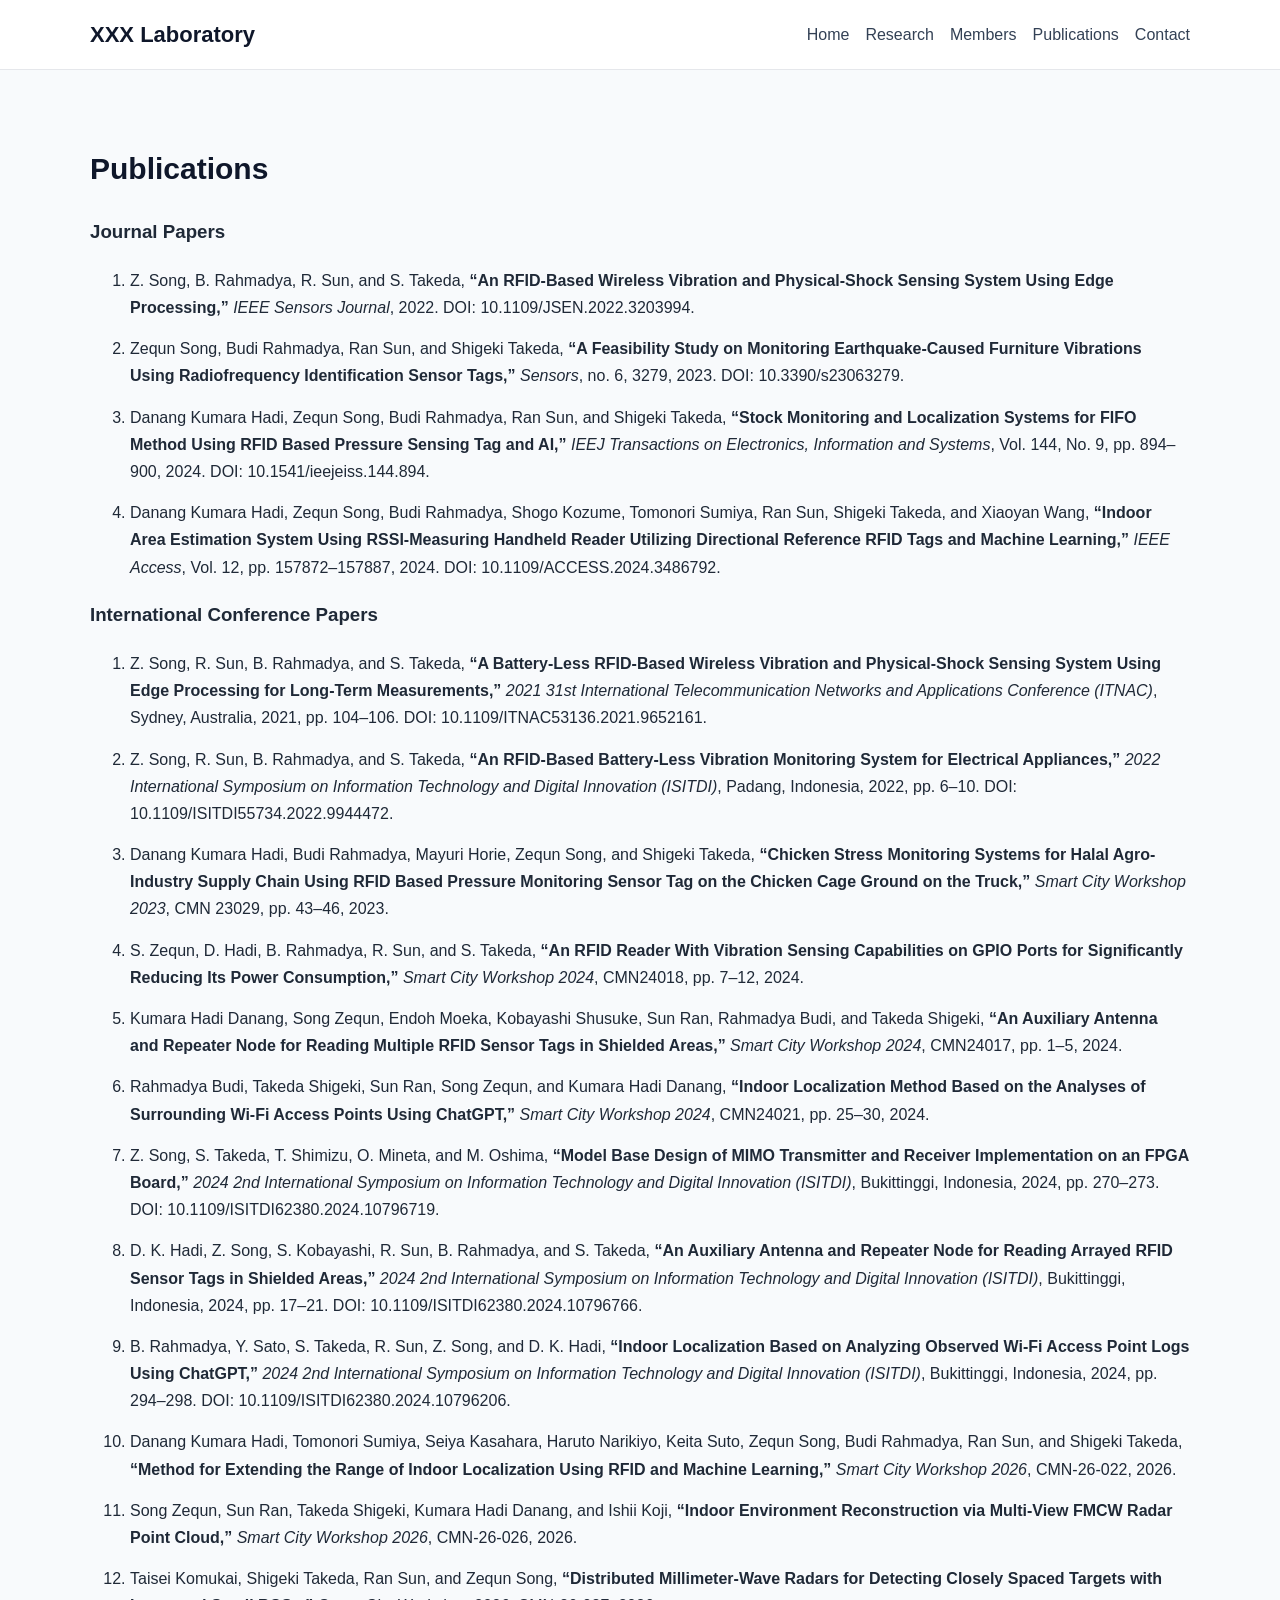
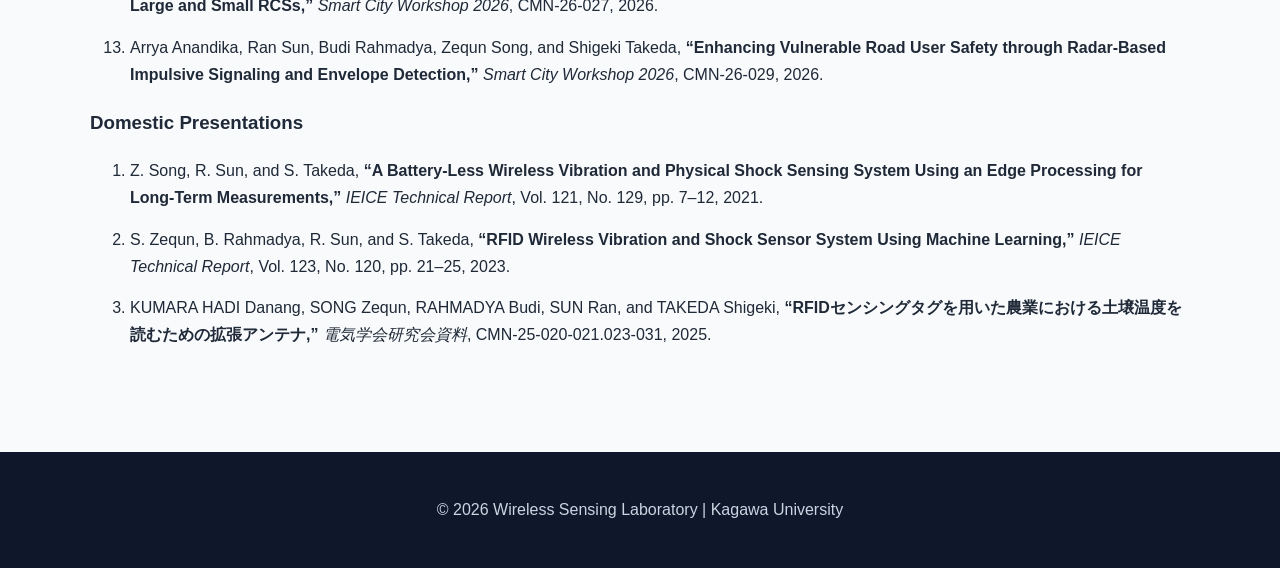
==== publications.html @ 8d43e9c5 "Add files via upload" ====
<!DOCTYPE html>
<html lang="en">
<head>
  <meta charset="UTF-8" />
  <meta name="viewport" content="width=device-width, initial-scale=1.0" />
  <title>Publications | XXX Laboratory</title>
  <link rel="stylesheet" href="style.css" />
</head>

<body>
  <header class="site-header">
    <div class="container nav">
      <h1 class="logo">XXX Laboratory</h1>
      <nav>
        <a href="index.html">Home</a>
        <a href="research.html">Research</a>
        <a href="members.html">Members</a>
        <a href="publications.html">Publications</a>
        <a href="contact.html">Contact</a>
      </nav>
    </div>
  </header>

  <main class="container page">
    <h2>Publications</h2>

    <section>
      <h3>Journal Papers</h3>
      <ol class="pub-list">
        <li>
          Z. Song, B. Rahmadya, R. Sun, and S. Takeda,
          <strong>“An RFID-Based Wireless Vibration and Physical-Shock Sensing System Using Edge Processing,”</strong>
          <em>IEEE Sensors Journal</em>, 2022.
          DOI: 10.1109/JSEN.2022.3203994.
        </li>

        <li>
          Zequn Song, Budi Rahmadya, Ran Sun, and Shigeki Takeda,
          <strong>“A Feasibility Study on Monitoring Earthquake-Caused Furniture Vibrations Using Radiofrequency Identification Sensor Tags,”</strong>
          <em>Sensors</em>, no. 6, 3279, 2023.
          DOI: 10.3390/s23063279.
        </li>

        <li>
          Danang Kumara Hadi, Zequn Song, Budi Rahmadya, Ran Sun, and Shigeki Takeda,
          <strong>“Stock Monitoring and Localization Systems for FIFO Method Using RFID Based Pressure Sensing Tag and AI,”</strong>
          <em>IEEJ Transactions on Electronics, Information and Systems</em>,
          Vol. 144, No. 9, pp. 894–900, 2024.
          DOI: 10.1541/ieejeiss.144.894.
        </li>

        <li>
          Danang Kumara Hadi, Zequn Song, Budi Rahmadya, Shogo Kozume, Tomonori Sumiya,
          Ran Sun, Shigeki Takeda, and Xiaoyan Wang,
          <strong>“Indoor Area Estimation System Using RSSI-Measuring Handheld Reader Utilizing Directional Reference RFID Tags and Machine Learning,”</strong>
          <em>IEEE Access</em>, Vol. 12, pp. 157872–157887, 2024.
          DOI: 10.1109/ACCESS.2024.3486792.
        </li>
      </ol>
    </section>

    <section>
    <h3>International Conference Papers</h3>
    <ol class="pub-list">
    <li>
      Z. Song, R. Sun, B. Rahmadya, and S. Takeda,
      <strong>“A Battery-Less RFID-Based Wireless Vibration and Physical-Shock Sensing System Using Edge Processing for Long-Term Measurements,”</strong>
      <em>2021 31st International Telecommunication Networks and Applications Conference (ITNAC)</em>,
      Sydney, Australia, 2021, pp. 104–106.
      DOI: 10.1109/ITNAC53136.2021.9652161.
    </li>

    <li>
      Z. Song, R. Sun, B. Rahmadya, and S. Takeda,
      <strong>“An RFID-Based Battery-Less Vibration Monitoring System for Electrical Appliances,”</strong>
      <em>2022 International Symposium on Information Technology and Digital Innovation (ISITDI)</em>,
      Padang, Indonesia, 2022, pp. 6–10.
      DOI: 10.1109/ISITDI55734.2022.9944472.
    </li>

    <li>
      Danang Kumara Hadi, Budi Rahmadya, Mayuri Horie, Zequn Song, and Shigeki Takeda,
      <strong>“Chicken Stress Monitoring Systems for Halal Agro-Industry Supply Chain Using RFID Based Pressure Monitoring Sensor Tag on the Chicken Cage Ground on the Truck,”</strong>
      <em>Smart City Workshop 2023</em>, CMN 23029, pp. 43–46, 2023.
    </li>

    <li>
      S. Zequn, D. Hadi, B. Rahmadya, R. Sun, and S. Takeda,
      <strong>“An RFID Reader With Vibration Sensing Capabilities on GPIO Ports for Significantly Reducing Its Power Consumption,”</strong>
      <em>Smart City Workshop 2024</em>, CMN24018, pp. 7–12, 2024.
    </li>

    <li>
      Kumara Hadi Danang, Song Zequn, Endoh Moeka, Kobayashi Shusuke, Sun Ran, Rahmadya Budi, and Takeda Shigeki,
      <strong>“An Auxiliary Antenna and Repeater Node for Reading Multiple RFID Sensor Tags in Shielded Areas,”</strong>
      <em>Smart City Workshop 2024</em>, CMN24017, pp. 1–5, 2024.
    </li>

    <li>
      Rahmadya Budi, Takeda Shigeki, Sun Ran, Song Zequn, and Kumara Hadi Danang,
      <strong>“Indoor Localization Method Based on the Analyses of Surrounding Wi-Fi Access Points Using ChatGPT,”</strong>
      <em>Smart City Workshop 2024</em>, CMN24021, pp. 25–30, 2024.
    </li>

    <li>
      Z. Song, S. Takeda, T. Shimizu, O. Mineta, and M. Oshima,
      <strong>“Model Base Design of MIMO Transmitter and Receiver Implementation on an FPGA Board,”</strong>
      <em>2024 2nd International Symposium on Information Technology and Digital Innovation (ISITDI)</em>,
      Bukittinggi, Indonesia, 2024, pp. 270–273.
      DOI: 10.1109/ISITDI62380.2024.10796719.
    </li>

    <li>
      D. K. Hadi, Z. Song, S. Kobayashi, R. Sun, B. Rahmadya, and S. Takeda,
      <strong>“An Auxiliary Antenna and Repeater Node for Reading Arrayed RFID Sensor Tags in Shielded Areas,”</strong>
      <em>2024 2nd International Symposium on Information Technology and Digital Innovation (ISITDI)</em>,
      Bukittinggi, Indonesia, 2024, pp. 17–21.
      DOI: 10.1109/ISITDI62380.2024.10796766.
    </li>

    <li>
      B. Rahmadya, Y. Sato, S. Takeda, R. Sun, Z. Song, and D. K. Hadi,
      <strong>“Indoor Localization Based on Analyzing Observed Wi-Fi Access Point Logs Using ChatGPT,”</strong>
      <em>2024 2nd International Symposium on Information Technology and Digital Innovation (ISITDI)</em>,
      Bukittinggi, Indonesia, 2024, pp. 294–298.
      DOI: 10.1109/ISITDI62380.2024.10796206.
    </li>

    <li>
      Danang Kumara Hadi, Tomonori Sumiya, Seiya Kasahara, Haruto Narikiyo, Keita Suto,
      Zequn Song, Budi Rahmadya, Ran Sun, and Shigeki Takeda,
      <strong>“Method for Extending the Range of Indoor Localization Using RFID and Machine Learning,”</strong>
      <em>Smart City Workshop 2026</em>, CMN-26-022, 2026.
    </li>

    <li>
      Song Zequn, Sun Ran, Takeda Shigeki, Kumara Hadi Danang, and Ishii Koji,
      <strong>“Indoor Environment Reconstruction via Multi-View FMCW Radar Point Cloud,”</strong>
      <em>Smart City Workshop 2026</em>, CMN-26-026, 2026.
    </li>

    <li>
      Taisei Komukai, Shigeki Takeda, Ran Sun, and Zequn Song,
      <strong>“Distributed Millimeter-Wave Radars for Detecting Closely Spaced Targets with Large and Small RCSs,”</strong>
      <em>Smart City Workshop 2026</em>, CMN-26-027, 2026.
    </li>

    <li>
      Arrya Anandika, Ran Sun, Budi Rahmadya, Zequn Song, and Shigeki Takeda,
      <strong>“Enhancing Vulnerable Road User Safety through Radar-Based Impulsive Signaling and Envelope Detection,”</strong>
      <em>Smart City Workshop 2026</em>, CMN-26-029, 2026.
    </li>
    </ol>
    </section>

    <section>
      <h3>Domestic Presentations</h3>
      <ol class="pub-list">
        <li>
          Z. Song, R. Sun, and S. Takeda,
          <strong>“A Battery-Less Wireless Vibration and Physical Shock Sensing System Using an Edge Processing for Long-Term Measurements,”</strong>
          <em>IEICE Technical Report</em>, Vol. 121, No. 129, pp. 7–12, 2021.
        </li>

        <li>
          S. Zequn, B. Rahmadya, R. Sun, and S. Takeda,
          <strong>“RFID Wireless Vibration and Shock Sensor System Using Machine Learning,”</strong>
          <em>IEICE Technical Report</em>, Vol. 123, No. 120, pp. 21–25, 2023.
        </li>

        <li>
          KUMARA HADI Danang, SONG Zequn, RAHMADYA Budi, SUN Ran, and TAKEDA Shigeki,
          <strong>“RFIDセンシングタグを用いた農業における土壌温度を読むための拡張アンテナ,”</strong>
          <em>電気学会研究会資料</em>, CMN-25-020-021.023-031, 2025.
        </li>
      </ol>
    </section>
  </main>

  <footer>
    <p>© 2026 Wireless Sensing Laboratory | Kagawa University</p>
  </footer>
</body>
</html>
---- style.css ----
* {
  box-sizing: border-box;
}

body {
  margin: 0;
  font-family: "Inter", "Roboto", "Helvetica Neue", Arial, sans-serif;
  color: #1f2937;
  line-height: 1.7;
  background: #f8fafc;
}

.hero-card {
  background: #ffffff;
  border: none;
  border-radius: 20px;
  padding: 16px;
  box-shadow: 0 10px 30px rgba(0, 60, 120, 0.12);
}

.hero-card img {
  width: 100%;
  height: auto;
  display: block;
  border-radius: 16px;
}
a {
  color: #1d4ed8;
  text-decoration: none;
}

a:hover {
  text-decoration: underline;
}

.container {
  width: min(1100px, 92%);
  margin: 0 auto;
}

.site-header {
  background: #ffffff;
  border-bottom: 1px solid #e5e7eb;
  position: sticky;
  top: 0;
  z-index: 10;
}

.nav {
  display: flex;
  justify-content: space-between;
  align-items: center;
  padding: 16px 0;
  gap: 20px;
}

.logo {
  font-size: 22px;
  margin: 0;
  color: #0f172a;
}

nav {
  display: flex;
  flex-wrap: wrap;
  gap: 16px;
}

nav a {
  color: #334155;
  font-weight: 500;
}

.hero {
  background: linear-gradient(135deg, #eff6ff, #ffffff);
  padding: 70px 0;
}

.hero-grid {
  display: grid;
  grid-template-columns: 1.4fr 1fr;
  gap: 36px;
  align-items: center;
}

.hero h2 {
  font-size: 40px;
  line-height: 1.25;
  margin: 0 0 16px;
  color: #0f172a;
}

.hero p {
  font-size: 18px;
  color: #475569;
}

.hero-buttons {
  display: flex;
  gap: 14px;
  margin-top: 24px;
}

.button {
  display: inline-block;
  background: #1d4ed8;
  color: white;
  padding: 10px 18px;
  border-radius: 8px;
  font-weight: 600;
}

.button.secondary {
  background: #e0e7ff;
  color: #1e3a8a;
}



.section,
.page {
  padding: 48px 0;
}

.section h2,
.page h2 {
  font-size: 30px;
  margin-bottom: 22px;
  color: #0f172a;
}

.cards {
  display: grid;
  grid-template-columns: repeat(3, 1fr);
  gap: 18px;
}

.card,
.member-card,
.research-item,
.contact-box {
  background: white;
  border: 1px solid #e5e7eb;
  border-radius: 14px;
  padding: 22px;
  box-shadow: 0 8px 24px rgba(15, 23, 42, 0.04);
}

.card h3,
.research-item h3 {
  margin-top: 0;
  color: #1e3a8a;
}

.news-list {
  background: white;
  border-radius: 14px;
  padding: 22px 28px;
  border: 1px solid #e5e7eb;
}

.member-grid {
  display: grid;
  grid-template-columns: repeat(3, 1fr);
  gap: 18px;
  margin-bottom: 34px;
}

.research-flex {
  display: grid;
  grid-template-columns: 1fr 1.5fr;
  gap: 28px;
  align-items: center;
}

.research-image img {
  width: 100%;
  height: auto;
  display: block;
  border-radius: 14px;
}

.research-text {
  text-align: justify;
}

.research-text h3 {
  text-align: left;
  margin-top: 0;
}


.research-text p {
  margin-bottom: 14px;
}

@media (max-width: 800px) {
  .research-flex {
    grid-template-columns: 1fr;
  }
}




.member-photo {
  width: 100%;
  max-width: 260px;
  height: auto;
  display: block;
  border-radius: 12px;
  margin: 0 auto 16px;
}

.member-card h4 {
  margin-bottom: 8px;
  font-size: 20px;
}

.photo-placeholder {
  height: 160px;
  background: #e2e8f0;
  border-radius: 12px;
  display: flex;
  align-items: center;
  justify-content: center;
  color: #64748b;
  margin-bottom: 16px;
}

.pub-list li {
  margin-bottom: 14px;
}

footer {
  text-align: center;
  padding: 28px 0;
  background: #0f172a;
  color: #cbd5e1;
  margin-top: 40px;
}

@media (max-width: 800px) {
  .nav {
    flex-direction: column;
    align-items: flex-start;
  }

  .hero-grid,
  .cards,
  .member-grid {
    grid-template-columns: 1fr;
  }

  .hero h2 {
    font-size: 30px;
  }
}
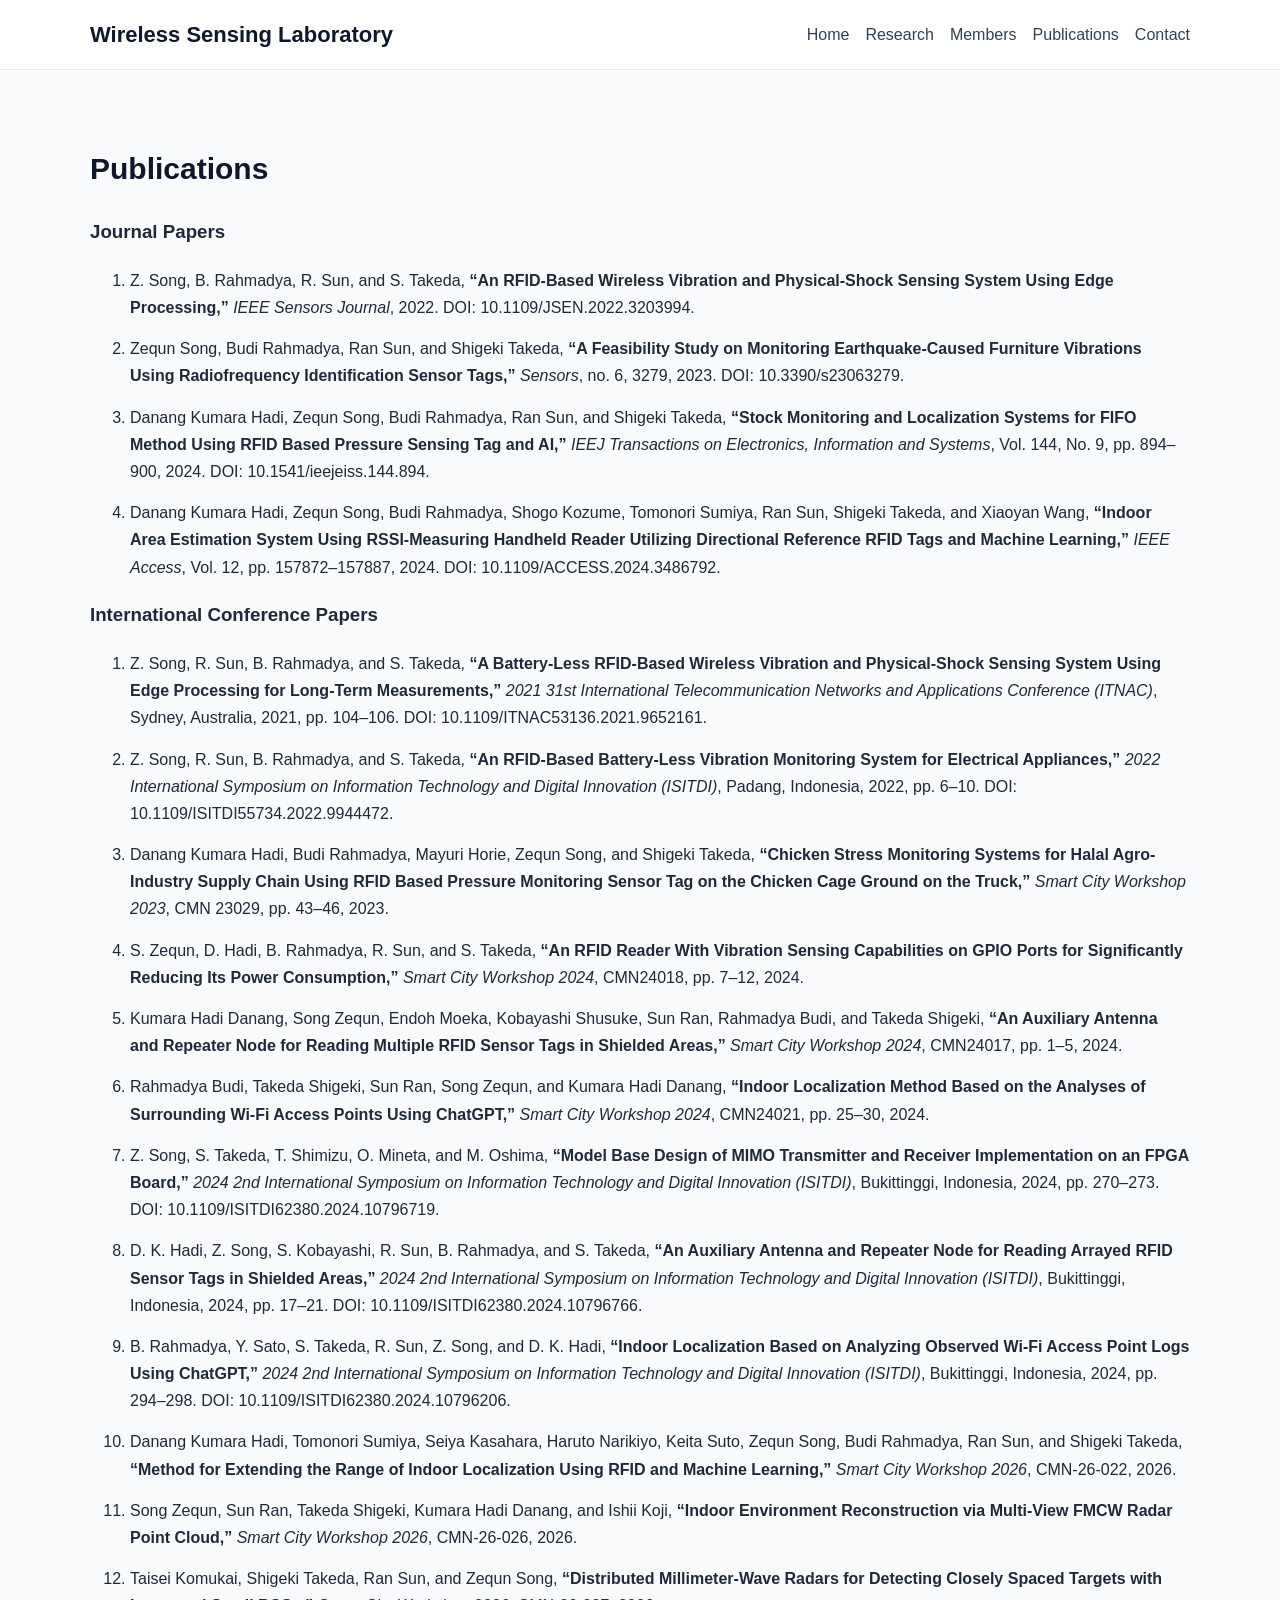
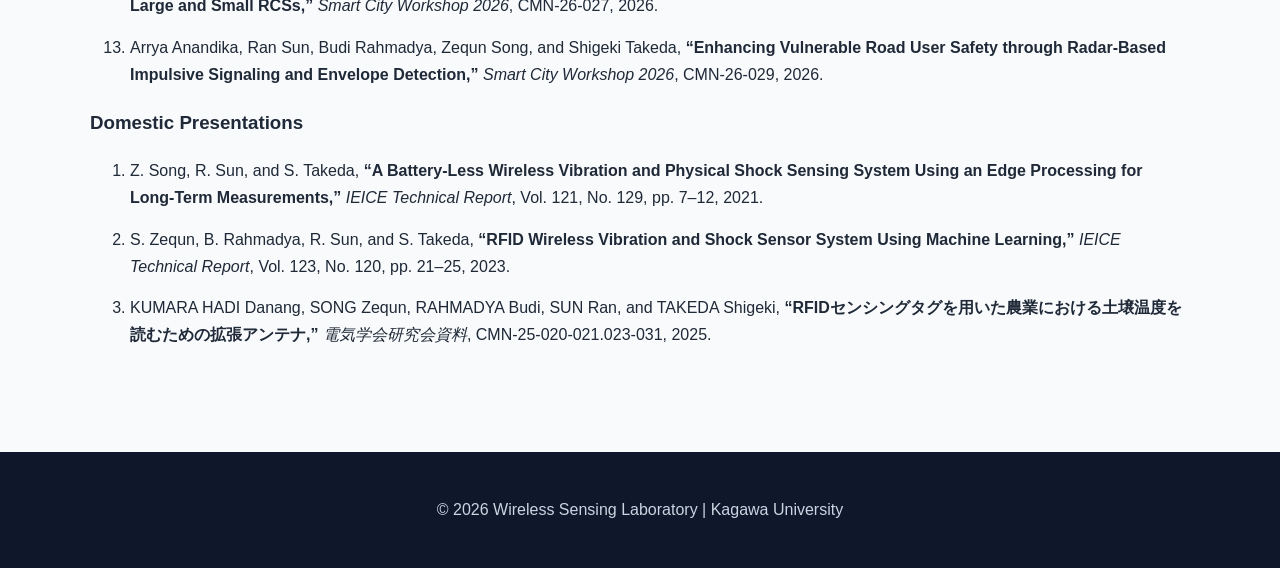
==== commit 7f558e24: "Update publications.html" ====
--- a/publications.html
+++ b/publications.html
@@ -3,14 +3,14 @@
 <head>
   <meta charset="UTF-8" />
   <meta name="viewport" content="width=device-width, initial-scale=1.0" />
-  <title>Publications | XXX Laboratory</title>
+  <title>Publications | Wireless Sensing Laboratory</title>
   <link rel="stylesheet" href="style.css" />
 </head>
 
 <body>
   <header class="site-header">
     <div class="container nav">
-      <h1 class="logo">XXX Laboratory</h1>
+      <h1 class="logo">Wireless Sensing Laboratory</h1>
       <nav>
         <a href="index.html">Home</a>
         <a href="research.html">Research</a>
@@ -181,4 +181,4 @@
     <p>© 2026 Wireless Sensing Laboratory | Kagawa University</p>
   </footer>
 </body>
-</html>+</html>
